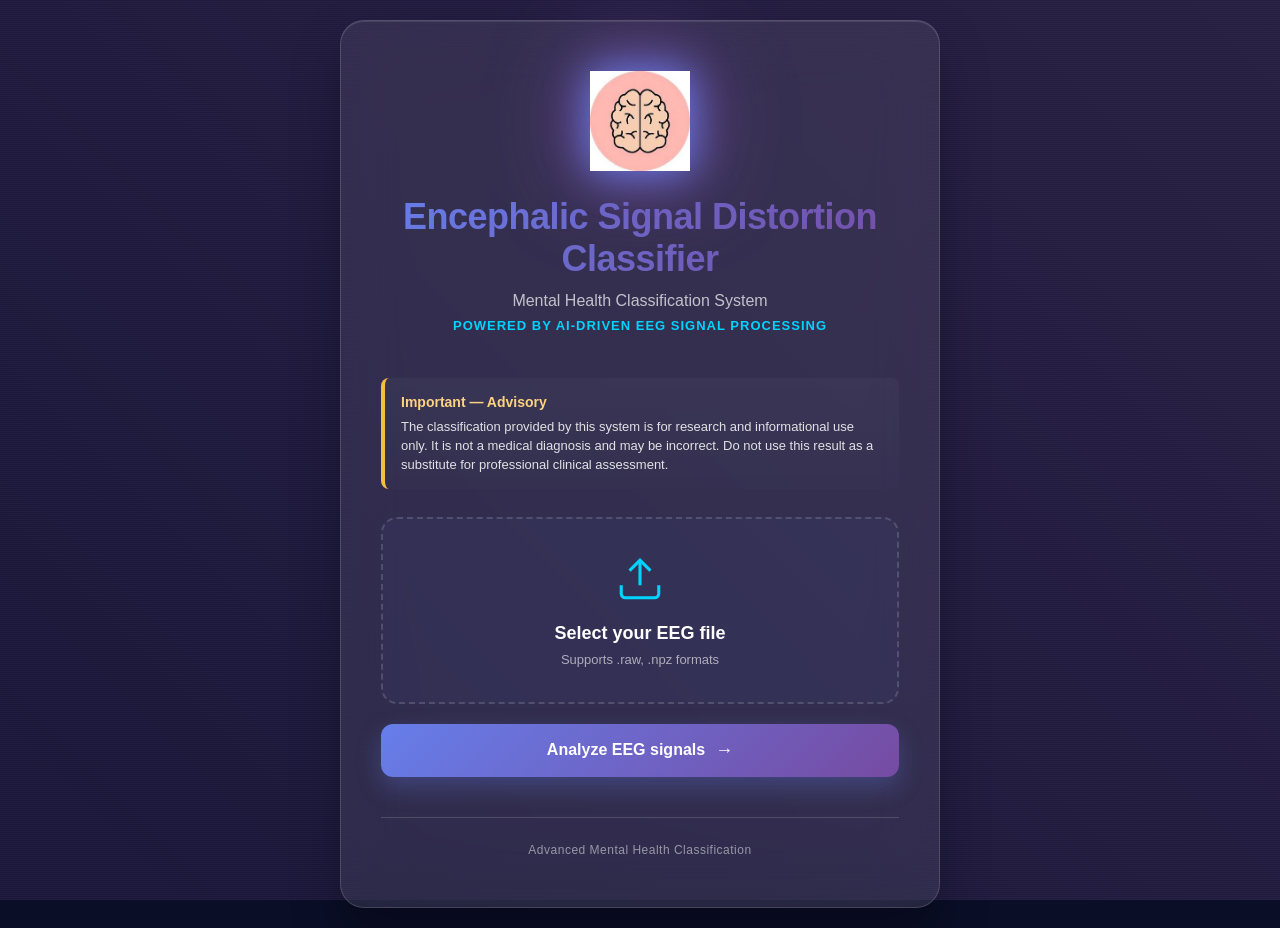
==== Frontend/index.html @ 16623fe7 "changed folder structure for HF spaces" ====
<!DOCTYPE html>
<html lang="en">
<head>
  <meta charset="UTF-8">
  <meta name="viewport" content="width=device-width, initial-scale=1.0">
  <title>MODMA EEG Analyzer - Mental Health Classification System</title>
  <!-- small brain emoji favicon as inline SVG data URL (fixed to brain emoji) -->
  <link rel="icon" href="data:image/svg+xml,%3Csvg xmlns='http://www.w3.org/2000/svg' viewBox='0 0 64 64'%3E%3Ctext y='50%25' x='50%25' dominant-baseline='middle' text-anchor='middle' font-size='69'%3E%F0%9F%A7%A0%3C/text%3E%3C/svg%3E">
  <link rel="stylesheet" href="main.css">
</head>

<body>
  <div class="background-animation"></div>
  
  <div class="container">
    <div class="header-section">
      <img src="assets/brain.png" class="logo-img" alt="Brain Icon" />
      <h1>Encephalic Signal Distortion Classifier</h1>
      <p class="subtitle">Mental Health Classification System</p>
      <p class="tagline">Powered by AI-Driven EEG Signal Processing</p>
    </div>

    <div class="disclaimer" role="note" aria-live="polite">
      <strong>Important — Advisory</strong>
      <p>The classification provided by this system is for research and informational use only. It is not a medical diagnosis and may be incorrect. Do not use this result as a substitute for professional clinical assessment.</p>
    </div>

    <div class="upload-section">
      <div class="upload-area">
        <svg class="upload-icon" viewBox="0 0 24 24" fill="none" stroke="currentColor" stroke-width="2">
          <path d="M21 15v4a2 2 0 0 1-2 2H5a2 2 0 0 1-2-2v-4"></path>
          <polyline points="17 8 12 3 7 8"></polyline>
          <line x1="12" y1="3" x2="12" y2="15"></line>
        </svg>
        <p class="upload-text">Select your EEG file</p>
        <p class="upload-hint">Supports .raw, .npz formats</p>
        <input id="fileInput" type="file" accept=".raw,.npz" class="file-input">
      </div>

      <button id="uploadBtn" class="btn-primary">
        <span class="btn-text">Analyze EEG signals</span>
        <span class="btn-icon">→</span>
      </button>
      <p id="uploadedFileName" style="margin-top:10px;font-size:0.9rem;color:#0af;opacity:0;transition:0.3s;"></p>

    </div>

    <div class="spinner hidden" id="spinner">
      <div class="spinner-ring"></div>
      <p class="loading-text">Processing EEG Signals...</p>
    </div>

    <div id="result" class="result-box hidden">
      <div class="result-header">
        <h2>Classification Result</h2>
        <span class="result-status" id="status-badge"></span>
      </div>
      
      <div class="result-main">
        <div class="prediction-card">
          <p class="label-title">Diagnosis</p>
          <div id="label" class="prediction-value"></div>
        </div>
        
        <div class="confidence-card">
          <p class="label-title">Confidence Level</p>
          <div class="confidence-bar-container">
            <div id="probFill" class="confidence-bar"></div>
          </div>
          <p class="confidence-text"><span id="probPercent">0</span>%</p>
        </div>
      </div>

      <div class="result-details">
        <h3>Analysis Details</h3>
        <pre id="jsonOut"></pre>
      </div>

      <button class="btn-secondary" onclick="resetForm()">← Analyze Another File</button>
    </div>

    <footer class="footer">
      <p>Advanced Mental Health Classification</p>
    </footer>
  </div>

  <script src="main.js"></script>
</body>
</html>
---- Frontend/main.css ----
* {
  margin: 0;
  padding: 0;
  box-sizing: border-box;
}

:root {
  --primary-gradient: linear-gradient(135deg, #667eea 0%, #764ba2 100%);
  --secondary-gradient: linear-gradient(135deg, #f093fb 0%, #f5576c 100%);
  --accent-color: #00d4ff;
  --dark-bg: #0a0e27;
  --card-bg: rgba(255, 255, 255, 0.08);
  --border-color: rgba(255, 255, 255, 0.15);
}

body {
  margin: 0;
  padding: 20px;
  font-family: 'Segoe UI', 'Inter', -apple-system, BlinkMacSystemFont, sans-serif;
  background: var(--dark-bg);
  display: flex;
  justify-content: center;
  align-items: center;
  min-height: 100vh;
  color: #fff;
  position: relative;
  overflow-x: hidden;
}

/* Animated background */
.background-animation {
  position: fixed;
  top: 0;
  left: 0;
  width: 100%;
  height: 100%;
  background: linear-gradient(45deg, #667eea, #764ba2, #f093fb, #f5576c);
  background-size: 400% 400%;
  animation: gradientShift 15s ease infinite;
  opacity: 0.15;
  z-index: -2;
  pointer-events: none;
}

@keyframes gradientShift {
  0% { background-position: 0% 50%; }
  50% { background-position: 100% 50%; }
  100% { background-position: 0% 50%; }
}

/* Add noise effect overlay */
body::before {
  content: '';
  position: fixed;
  top: 0;
  left: 0;
  width: 100%;
  height: 100%;
  background-image: 
    repeating-linear-gradient(
      0deg,
      rgba(255, 255, 255, 0.03),
      rgba(255, 255, 255, 0.03) 1px,
      transparent 1px,
      transparent 2px
    );
  z-index: -1;
  pointer-events: none;
  animation: scanlines 8s linear infinite;
}

@keyframes scanlines {
  0% { transform: translateY(0); }
  100% { transform: translateY(10px); }
}

.container {
  width: 100%;
  max-width: 600px;
  padding: 50px 40px;
  border-radius: 24px;
  backdrop-filter: blur(30px);
  background: var(--card-bg);
  border: 1px solid var(--border-color);
  box-shadow: 
    0 25px 50px rgba(0, 0, 0, 0.3),
    inset 0 1px 0 rgba(255, 255, 255, 0.1);
  animation: containerFadeIn 0.8s ease;
  z-index: 10;
  position: relative;
}

@keyframes containerFadeIn {
  from {
    opacity: 0;
    transform: translateY(30px);
  }
  to {
    opacity: 1;
    transform: translateY(0);
  }
}

/* Header Section */
.header-section {
  text-align: center;
  margin-bottom: 45px;
  animation: headerSlideIn 0.8s ease 0.1s both;
}

@keyframes headerSlideIn {
  from {
    opacity: 0;
    transform: translateY(20px);
  }
  to {
    opacity: 1;
    transform: translateY(0);
  }
}

.logo-img {
  width: 100px;
  display: block;
  margin: 0 auto 25px;
  filter: drop-shadow(0px 0px 20px #667eea) drop-shadow(0px 0px 40px #764ba2);
  animation: logoFloat 3s ease-in-out infinite;
}

@keyframes logoFloat {
  0%, 100% { transform: translateY(0px); }
  50% { transform: translateY(-15px); }
}

h1 {
  font-size: 36px;
  font-weight: 700;
  margin-bottom: 12px;
  background: var(--primary-gradient);
  -webkit-background-clip: text;
  -webkit-text-fill-color: transparent;
  background-clip: text;
  letter-spacing: -0.5px;
}

.subtitle {
  font-size: 16px;
  color: rgba(255, 255, 255, 0.7);
  margin-bottom: 8px;
  font-weight: 500;
}

.tagline {
  font-size: 13px;
  color: var(--accent-color);
  font-weight: 600;
  letter-spacing: 1px;
  text-transform: uppercase;
}

/* Upload Section */
.upload-section {
  margin-bottom: 35px;
  animation: uploadSectionFadeIn 0.8s ease 0.2s both;
}

@keyframes uploadSectionFadeIn {
  from {
    opacity: 0;
    transform: translateY(20px);
  }
  to {
    opacity: 1;
    transform: translateY(0);
  }
}

.upload-area {
  border: 2px dashed var(--border-color);
  border-radius: 16px;
  padding: 35px;
  text-align: center;
  transition: all 0.3s cubic-bezier(0.4, 0, 0.2, 1);
  position: relative;
  overflow: hidden;
  cursor: pointer;
  background: rgba(102, 126, 234, 0.05);
}

.upload-area::before {
  content: '';
  position: absolute;
  top: 0;
  left: -100%;
  width: 100%;
  height: 100%;
  background: linear-gradient(90deg, transparent, rgba(255, 255, 255, 0.1), transparent);
  transition: left 0.5s ease;
}

.upload-area:hover::before {
  left: 100%;
}

.upload-area:hover {
  border-color: var(--accent-color);
  background: rgba(102, 126, 234, 0.1);
  transform: translateY(-5px);
  box-shadow: 0 15px 40px rgba(102, 126, 234, 0.2);
}

.upload-icon {
  width: 50px;
  height: 50px;
  margin: 0 auto 15px;
  color: var(--accent-color);
  stroke-width: 1.5;
  animation: iconBounce 2s ease-in-out infinite;
}

@keyframes iconBounce {
  0%, 100% { transform: translateY(0); }
  50% { transform: translateY(-10px); }
}

.upload-text {
  font-size: 18px;
  font-weight: 600;
  margin-bottom: 8px;
  color: #fff;
}

.upload-hint {
  font-size: 13px;
  color: rgba(255, 255, 255, 0.6);
}

.file-input {
  opacity: 0;
  position: absolute;
  width: 0;
  height: 0;
}

/* Buttons */
.btn-primary,
.btn-secondary {
  width: 100%;
  padding: 16px;
  margin-top: 20px;
  font-size: 16px;
  font-weight: 600;
  border: none;
  border-radius: 12px;
  cursor: pointer;
  transition: all 0.3s cubic-bezier(0.4, 0, 0.2, 1);
  display: flex;
  align-items: center;
  justify-content: center;
  gap: 10px;
  position: relative;
  overflow: hidden;
}

.btn-primary {
  background: var(--primary-gradient);
  color: white;
  box-shadow: 0 10px 25px rgba(102, 126, 234, 0.3);
}

.btn-primary::before {
  content: '';
  position: absolute;
  top: 0;
  left: -100%;
  width: 100%;
  height: 100%;
  background: linear-gradient(90deg, transparent, rgba(255, 255, 255, 0.2), transparent);
  transition: left 0.6s ease;
}

.btn-primary:hover {
  transform: translateY(-3px);
  box-shadow: 0 15px 40px rgba(102, 126, 234, 0.4);
}

.btn-primary:hover::before {
  left: 100%;
}

.btn-primary:active {
  transform: translateY(-1px);
}

.btn-icon {
  font-size: 18px;
  transition: transform 0.3s ease;
}

.btn-primary:hover .btn-icon {
  transform: translateX(5px);
}

.btn-secondary {
  background: rgba(102, 126, 234, 0.2);
  color: var(--accent-color);
  border: 1px solid var(--accent-color);
  margin-top: 15px;
}

.btn-secondary:hover {
  background: rgba(102, 126, 234, 0.3);
  box-shadow: 0 10px 30px rgba(102, 126, 234, 0.2);
  transform: translateY(-2px);
}

/* Spinner */
.spinner {
  display: flex;
  flex-direction: column;
  align-items: center;
  justify-content: center;
  gap: 20px;
  margin: 40px 0;
}

.spinner-ring {
  width: 50px;
  height: 50px;
  border: 3px solid rgba(255, 255, 255, 0.1);
  border-top: 3px solid var(--accent-color);
  border-right: 3px solid var(--primary-gradient);
  border-radius: 50%;
  animation: spin 1s linear infinite;
  position: relative;
}

.spinner-ring::before {
  content: '';
  position: absolute;
  top: 50%;
  left: 50%;
  transform: translate(-50%, -50%);
  width: 30px;
  height: 30px;
  border: 2px solid rgba(255, 255, 255, 0.05);
  border-top: 2px solid var(--accent-color);
  border-radius: 50%;
  animation: spin 2s linear reverse infinite;
}

@keyframes spin {
  100% { transform: rotate(360deg); }
}

.loading-text {
  font-size: 14px;
  color: rgba(255, 255, 255, 0.8);
  font-weight: 500;
  letter-spacing: 0.5px;
  animation: pulse 2s ease-in-out infinite;
}

@keyframes pulse {
  0%, 100% { opacity: 0.7; }
  50% { opacity: 1; }
}

.hidden {
  display: none !important;
}

/* Result Box */
.result-box {
  margin-top: 30px;
  padding: 0;
  animation: resultFadeIn 0.6s ease;
}

@keyframes resultFadeIn {
  from {
    opacity: 0;
    transform: scale(0.95);
  }
  to {
    opacity: 1;
    transform: scale(1);
  }
}

.result-header {
  display: flex;
  justify-content: space-between;
  align-items: center;
  margin-bottom: 30px;
  padding-bottom: 20px;
  border-bottom: 1px solid var(--border-color);
}

.result-header h2 {
  font-size: 24px;
  font-weight: 700;
  margin: 0;
}

.result-status {
  padding: 8px 16px;
  border-radius: 20px;
  font-size: 12px;
  font-weight: 600;
  text-transform: uppercase;
  letter-spacing: 1px;
}

.result-status.mdd {
  background: rgba(245, 87, 108, 0.2);
  color: #ff7f8f;
}

.result-status.hc {
  background: rgba(80, 200, 120, 0.2);
  color: #90ee90;
}

.result-main {
  display: grid;
  grid-template-columns: 1fr 1fr;
  gap: 20px;
  margin-bottom: 30px;
}

.prediction-card,
.confidence-card {
  background: var(--card-bg);
  border: 1px solid var(--border-color);
  border-radius: 16px;
  padding: 25px;
  backdrop-filter: blur(10px);
  transition: all 0.3s ease;
}

.prediction-card:hover,
.confidence-card:hover {
  border-color: var(--accent-color);
  transform: translateY(-5px);
  box-shadow: 0 10px 30px rgba(0, 212, 255, 0.1);
}

.label-title {
  font-size: 12px;
  font-weight: 600;
  color: rgba(255, 255, 255, 0.6);
  text-transform: uppercase;
  letter-spacing: 1px;
  margin-bottom: 15px;
}

.prediction-value {
  font-size: 28px;
  font-weight: 700;
  background: var(--primary-gradient);
  -webkit-background-clip: text;
  -webkit-text-fill-color: transparent;
  background-clip: text;
}

.confidence-bar-container {
  width: 100%;
  height: 8px;
  background: rgba(0, 212, 255, 0.1);
  border-radius: 10px;
  overflow: hidden;
  margin-bottom: 15px;
  border: 1px solid var(--border-color);
}

.confidence-bar {
  height: 100%;
  width: 0%;
  background: var(--primary-gradient);
  border-radius: 10px;
  transition: width 0.8s cubic-bezier(0.4, 0, 0.2, 1);
  box-shadow: 0 0 20px rgba(102, 126, 234, 0.5);
}

.confidence-text {
  font-size: 16px;
  font-weight: 700;
  color: var(--accent-color);
  margin: 0;
}

.result-details {
  background: var(--card-bg);
  border: 1px solid var(--border-color);
  border-radius: 16px;
  padding: 25px;
  margin-bottom: 25px;
  backdrop-filter: blur(10px);
}

.result-details h3 {
  font-size: 16px;
  font-weight: 700;
  margin-bottom: 15px;
  margin-top: 0;
  color: var(--accent-color);
}

#jsonOut {
  font-size: 12px;
  background: rgba(0, 0, 0, 0.4);
  padding: 15px;
  border-radius: 10px;
  overflow-x: auto;
  color: #90ee90;
  border: 1px solid var(--border-color);
  line-height: 1.5;
  max-height: 300px;
  overflow-y: auto;
  margin: 0;
}

#jsonOut::-webkit-scrollbar {
  width: 6px;
}

#jsonOut::-webkit-scrollbar-track {
  background: rgba(0, 212, 255, 0.05);
  border-radius: 10px;
}

#jsonOut::-webkit-scrollbar-thumb {
  background: var(--accent-color);
  border-radius: 10px;
}

/* Disclaimer */
.disclaimer {
  background: linear-gradient(180deg, rgba(255,255,255,0.03), rgba(255,255,255,0.01));
  border-left: 4px solid rgba(255, 200, 60, 0.95);
  padding: 14px 16px;
  margin: 16px 0 28px;
  border-radius: 8px;
  color: rgba(255,255,255,0.95);
  font-size: 13px;
  line-height: 1.45;
}
.disclaimer strong {
  display: block;
  margin-bottom: 6px;
  color: #ffd280;
  font-size: 14px;
}
.disclaimer p {
  margin: 0;
  color: rgba(255,255,255,0.85);
}

/* Footer */
.footer {
  text-align: center;
  margin-top: 40px;
  padding-top: 25px;
  border-top: 1px solid var(--border-color);
  font-size: 12px;
  color: rgba(255, 255, 255, 0.5);
}

.footer p {
  margin: 0;
  letter-spacing: 0.5px;
}

/* Responsive */
@media (max-width: 600px) {
  .container {
    padding: 30px 20px;
  }

  h1 {
    font-size: 28px;
  }

  .result-main {
    grid-template-columns: 1fr;
  }

  .logo-img {
    width: 80px;
  }
}
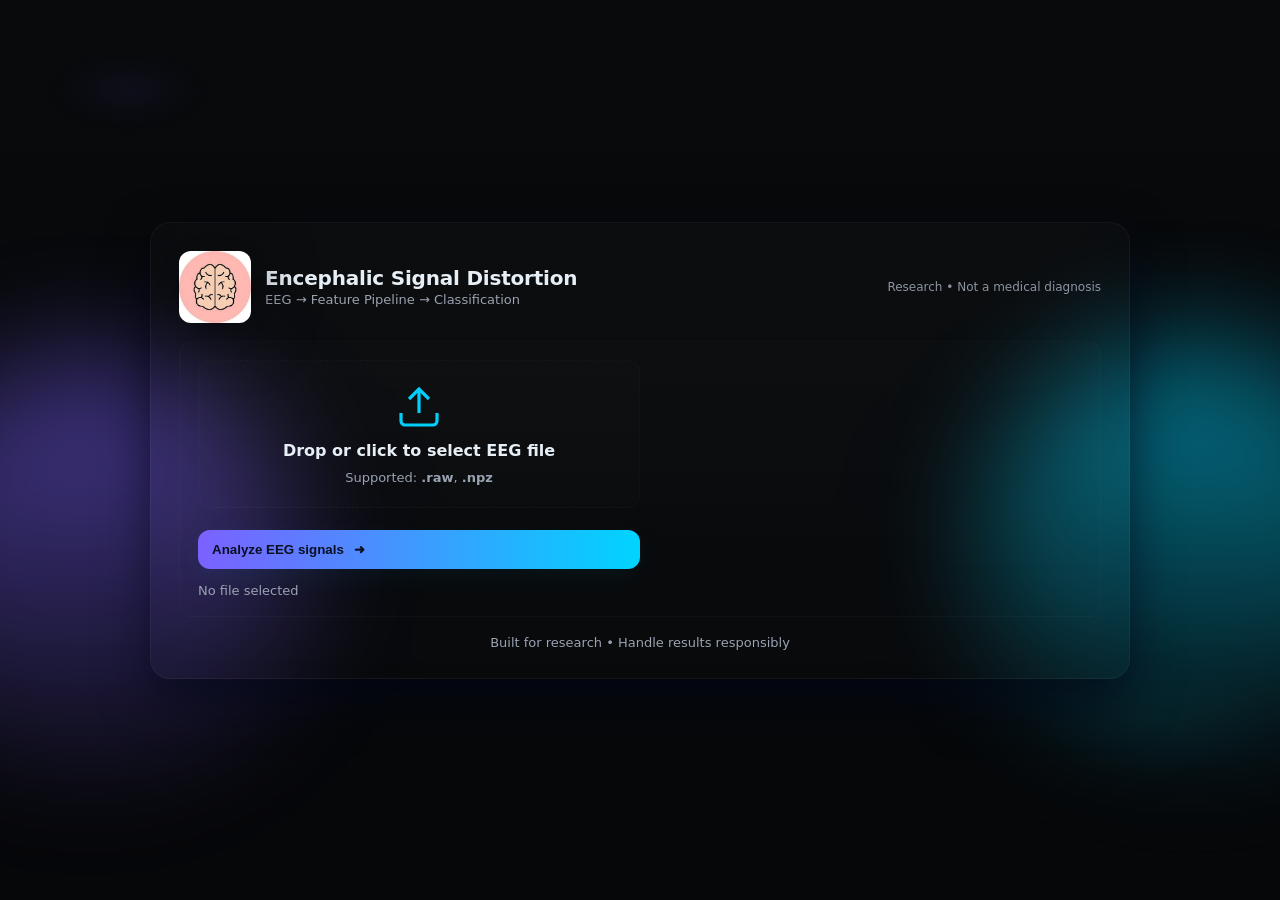
==== commit ec529e15: "final commits for fronted" ====
--- a/Frontend/index.html
+++ b/Frontend/index.html
@@ -1,88 +1,88 @@
-<!DOCTYPE html>
+<!doctype html>
 <html lang="en">
 <head>
-  <meta charset="UTF-8">
-  <meta name="viewport" content="width=device-width, initial-scale=1.0">
-  <title>MODMA EEG Analyzer - Mental Health Classification System</title>
-  <!-- small brain emoji favicon as inline SVG data URL (fixed to brain emoji) -->
+  <meta charset="utf-8" />
+  <meta name="viewport" content="width=device-width,initial-scale=1" />
+  <title>Encephalic Signal Distortion Classifier</title>
   <link rel="icon" href="data:image/svg+xml,%3Csvg xmlns='http://www.w3.org/2000/svg' viewBox='0 0 64 64'%3E%3Ctext y='50%25' x='50%25' dominant-baseline='middle' text-anchor='middle' font-size='69'%3E%F0%9F%A7%A0%3C/text%3E%3C/svg%3E">
-  <link rel="stylesheet" href="main.css">
+  <link rel="stylesheet" href="main.css" />
 </head>
+<body>
+  <div class="bg-overlay"></div>
+  <div class="glow-spot spot-left"></div>
+  <div class="glow-spot spot-right"></div>
 
-<body>
-  <div class="background-animation"></div>
-  
-  <div class="container">
-    <div class="header-section">
-      <img src="assets/brain.png" class="logo-img" alt="Brain Icon" />
-      <h1>Encephalic Signal Distortion Classifier</h1>
-      <p class="subtitle">Mental Health Classification System</p>
-      <p class="tagline">Powered by AI-Driven EEG Signal Processing</p>
-    </div>
+  <main class="frame">
+    <header class="top">
+      <div class="brand">
+        <img src="assets/brain.png" alt="brain" class="logo" />
+        <div class="brand-texts">
+          <h1>Encephalic Signal Distortion</h1>
+          <p class="muted">EEG → Feature Pipeline → Classification</p>
+        </div>
+      </div>
+      <p class="tag">Research • Not a medical diagnosis</p>
+    </header>
 
-    <div class="disclaimer" role="note" aria-live="polite">
-      <strong>Important — Advisory</strong>
-      <p>The classification provided by this system is for research and informational use only. It is not a medical diagnosis and may be incorrect. Do not use this result as a substitute for professional clinical assessment.</p>
-    </div>
+    <section class="panel upload-panel">
+      <div class="upload-left">
+        <div class="upload-area" title="Click to select a file">
+          <svg class="upl-svg" viewBox="0 0 24 24" fill="none" stroke="currentColor" stroke-width="1.6"><path d="M21 15v4a2 2 0 0 1-2 2H5a2 2 0 0 1-2-2v-4" /><polyline points="17 8 12 3 7 8" /><line x1="12" y1="3" x2="12" y2="15" /></svg>
+          <div class="upload-text">Drop or click to select EEG file</div>
+          <div class="upload-hint">Supported: <strong>.raw</strong>, <strong>.npz</strong></div>
+          <input id="fileInput" type="file" accept=".raw,.npz" class="file-input" />
+        </div>
 
-    <div class="upload-section">
-      <div class="upload-area">
-        <svg class="upload-icon" viewBox="0 0 24 24" fill="none" stroke="currentColor" stroke-width="2">
-          <path d="M21 15v4a2 2 0 0 1-2 2H5a2 2 0 0 1-2-2v-4"></path>
-          <polyline points="17 8 12 3 7 8"></polyline>
-          <line x1="12" y1="3" x2="12" y2="15"></line>
-        </svg>
-        <p class="upload-text">Select your EEG file</p>
-        <p class="upload-hint">Supports .raw, .npz formats</p>
-        <input id="fileInput" type="file" accept=".raw,.npz" class="file-input">
-      </div>
-
-      <button id="uploadBtn" class="btn-primary">
-        <span class="btn-text">Analyze EEG signals</span>
-        <span class="btn-icon">→</span>
-      </button>
-      <p id="uploadedFileName" style="margin-top:10px;font-size:0.9rem;color:#0af;opacity:0;transition:0.3s;"></p>
-
-    </div>
-
-    <div class="spinner hidden" id="spinner">
-      <div class="spinner-ring"></div>
-      <p class="loading-text">Processing EEG Signals...</p>
-    </div>
-
-    <div id="result" class="result-box hidden">
-      <div class="result-header">
-        <h2>Classification Result</h2>
-        <span class="result-status" id="status-badge"></span>
-      </div>
-      
-      <div class="result-main">
-        <div class="prediction-card">
-          <p class="label-title">Diagnosis</p>
-          <div id="label" class="prediction-value"></div>
-        </div>
-        
-        <div class="confidence-card">
-          <p class="label-title">Confidence Level</p>
-          <div class="confidence-bar-container">
-            <div id="probFill" class="confidence-bar"></div>
-          </div>
-          <p class="confidence-text"><span id="probPercent">0</span>%</p>
+        <div class="controls">
+          <button id="uploadBtn" class="btn primary">
+            <span>Analyze EEG signals</span>
+            <span class="arrow">➜</span>
+          </button>
+          <div id="uploadedFileName" class="file-name">No file selected</div>
         </div>
       </div>
 
-      <div class="result-details">
-        <h3>Analysis Details</h3>
-        <pre id="jsonOut"></pre>
+      <div class="upload-right">
+        <div id="spinner" class="spinner hidden">
+          <div class="spinner-ring"></div>
+          <div class="loading">Processing EEG — this may take a minute</div>
+        </div>
+
+        <div id="result" class="result hidden">
+          <div class="result-head">
+            <h2>Classification</h2>
+            <div id="status-badge" class="status"></div>
+          </div>
+
+          <div class="result-grid">
+            <div class="card pred">
+              <div class="small">Diagnosis</div>
+              <div id="label" class="big">—</div>
+            </div>
+
+            <div class="card conf">
+              <div class="small">Confidence</div>
+              <div class="bar-wrap">
+                <div class="bar-bg"><div id="probFill" class="bar-fill"></div></div>
+                <div class="pct"><span id="probPercent">0</span>%</div>
+              </div>
+            </div>
+          </div>
+
+          <div class="details">
+            <h3>Analysis JSON</h3>
+            <pre id="jsonOut" class="json"></pre>
+          </div>
+
+          <button class="btn ghost" onclick="resetForm()">← Analyze another</button>
+        </div>
       </div>
+    </section>
 
-      <button class="btn-secondary" onclick="resetForm()">← Analyze Another File</button>
-    </div>
-
-    <footer class="footer">
-      <p>Advanced Mental Health Classification</p>
+    <footer class="foot muted">
+      Built for research • Handle results responsibly
     </footer>
-  </div>
+  </main>
 
   <script src="main.js"></script>
 </body>
--- a/Frontend/main.css
+++ b/Frontend/main.css
@@ -1,592 +1,143 @@
-* {
-  margin: 0;
-  padding: 0;
-  box-sizing: border-box;
+/* matte + soft glow hybrid theme (Railway × neon) */
+
+/* reset */
+*{box-sizing:border-box;margin:0;padding:0}
+:root{
+  --bg:#07080b;
+  --panel:#0f1216;
+  --muted:#9aa3b2;
+  --glass: rgba(255,255,255,0.03);
+  --accent:#00d4ff;
+  --accent-2:#7b61ff;
+  --glass-border: rgba(255,255,255,0.04);
+  --card:#0c0f13;
+  --radius:14px;
+  --maxw:980px;
+  --mono: ui-monospace, SFMono-Regular, Menlo, Monaco, "Roboto Mono", monospace;
+  font-family: Inter, ui-sans-serif, system-ui, -apple-system, "Segoe UI", Roboto, "Helvetica Neue", Arial;
 }
 
-:root {
-  --primary-gradient: linear-gradient(135deg, #667eea 0%, #764ba2 100%);
-  --secondary-gradient: linear-gradient(135deg, #f093fb 0%, #f5576c 100%);
-  --accent-color: #00d4ff;
-  --dark-bg: #0a0e27;
-  --card-bg: rgba(255, 255, 255, 0.08);
-  --border-color: rgba(255, 255, 255, 0.15);
+/* base */
+html,body{height:100%}
+body{
+  background: linear-gradient(180deg, rgba(8,10,12,1) 0%, rgba(6,7,9,1) 100%);
+  color:#e6eef6;
+  min-height:100vh;
+  display:flex;
+  align-items:center;
+  justify-content:center;
+  padding:28px;
+  -webkit-font-smoothing:antialiased;
+  -moz-osx-font-smoothing:grayscale;
 }
 
-body {
-  margin: 0;
-  padding: 20px;
-  font-family: 'Segoe UI', 'Inter', -apple-system, BlinkMacSystemFont, sans-serif;
-  background: var(--dark-bg);
-  display: flex;
-  justify-content: center;
-  align-items: center;
-  min-height: 100vh;
-  color: #fff;
-  position: relative;
-  overflow-x: hidden;
+/* subtle noise overlay */
+.bg-overlay{
+  position:fixed;inset:0;background:
+  radial-gradient(800px 400px at 10% 10%, rgba(123,97,255,0.06), transparent 10%),
+  radial-gradient(800px 400px at 90% 80%, rgba(0,212,255,0.04), transparent 15%);
+  z-index:0;pointer-events:none;
 }
 
-/* Animated background */
-.background-animation {
-  position: fixed;
-  top: 0;
-  left: 0;
-  width: 100%;
-  height: 100%;
-  background: linear-gradient(45deg, #667eea, #764ba2, #f093fb, #f5576c);
-  background-size: 400% 400%;
-  animation: gradientShift 15s ease infinite;
-  opacity: 0.15;
-  z-index: -2;
-  pointer-events: none;
+/* soft glow spots */
+.glow-spot{position:fixed;width:420px;height:420px;border-radius:50%;filter:blur(60px);opacity:0.55;pointer-events:none;z-index:0}
+.spot-left{left:-120px;top:40%;background:linear-gradient(180deg,var(--accent-2), rgba(123,97,255,0.12))}
+.spot-right{right:-120px;bottom:15%;background:linear-gradient(180deg,var(--accent), rgba(0,212,255,0.08))}
+
+/* frame */
+.frame{
+  width:100%;max-width:var(--maxw);z-index:5;position:relative;
+  padding:28px;border-radius:20px;background:linear-gradient(180deg, rgba(255,255,255,0.02), rgba(255,255,255,0.01));
+  border:1px solid var(--glass-border);backdrop-filter: blur(10px);
+  box-shadow: 0 20px 50px rgba(2,6,23,0.65);
 }
 
-@keyframes gradientShift {
-  0% { background-position: 0% 50%; }
-  50% { background-position: 100% 50%; }
-  100% { background-position: 0% 50%; }
+/* top */
+.top{display:flex;justify-content:space-between;align-items:center;margin-bottom:18px;gap:12px}
+.brand{display:flex;align-items:center;gap:14px}
+.logo{width:72px;height:72px;border-radius:12px;object-fit:cover;filter:drop-shadow(0 6px 30px rgba(0,0,0,0.6))}
+.brand-texts h1{font-size:20px;letter-spacing:-0.2px;margin-bottom:2px}
+.muted{color:var(--muted);font-size:13px}
+.tag{font-size:12px;color:var(--muted);opacity:0.9}
+
+/* panel layout */
+.upload-panel{display:flex;gap:22px;padding:18px;background:linear-gradient(180deg, rgba(255,255,255,0.01), transparent);border-radius:12px;border:1px solid rgba(255,255,255,0.02)}
+.upload-left{flex:1;display:flex;flex-direction:column;gap:16px;min-width:280px}
+.upload-right{width:420px;display:flex;flex-direction:column;gap:12px;align-items:stretch}
+
+/* upload area */
+.upload-area{
+  border-radius:12px;padding:22px;border:1px dashed rgba(255,255,255,0.03);background:linear-gradient(180deg, rgba(255,255,255,0.012), rgba(255,255,255,0.006));
+  display:flex;flex-direction:column;align-items:center;gap:10px;cursor:pointer;transition:all .22s;
+}
+.upload-area:hover{transform:translateY(-6px);box-shadow:0 12px 30px rgba(3,8,22,0.6)}
+.upl-svg{width:48px;height:48px;color:var(--accent);opacity:0.98}
+.upload-text{font-size:16px;font-weight:600}
+.upload-hint{font-size:13px;color:var(--muted)}
+.file-input{position:absolute;left:0;top:0;bottom:0;right:0;opacity:0;width:100%;height:100%;cursor:pointer}
+
+/* controls */
+.controls{display:flex;flex-direction:column;gap:8px;margin-top:6px}
+.btn{border-radius:12px;padding:12px 14px;font-weight:700;border:none;cursor:pointer;display:inline-flex;align-items:center;gap:10px}
+.btn.primary{background:linear-gradient(90deg,var(--accent-2),var(--accent));color:#081022;box-shadow:0 8px 28px rgba(0,212,255,0.06)}
+.btn.ghost{background:transparent;border:1px solid rgba(255,255,255,0.04);color:var(--accent);padding:10px 12px}
+.file-name{font-size:13px;color:var(--muted);margin-top:6px;word-break:break-word;max-width:260px}
+
+/* spinner */
+.spinner{display:flex;flex-direction:column;align-items:center;gap:10px;padding:18px;border-radius:12px;background:linear-gradient(180deg, rgba(255,255,255,0.01), rgba(255,255,255,0.005));border:1px solid rgba(255,255,255,0.02)}
+.spinner-ring{width:48px;height:48px;border-radius:50%;border:3px solid rgba(255,255,255,0.04);border-top-color:var(--accent);animation:spin 1s linear infinite}
+@keyframes spin{to{transform:rotate(360deg)}}
+.loading{font-size:13px;color:var(--muted)}
+
+/* result styles */
+.result{padding:12px}
+.result-head{display:flex;align-items:center;justify-content:space-between;gap:8px;margin-bottom:12px}
+.result-head h2{font-size:16px}
+.status{padding:6px 12px;border-radius:999px;font-weight:700;font-size:12px}
+.status.mdd{background:rgba(245,87,108,0.12);color:#ff8aa0}
+.status.hc{background:rgba(80,200,120,0.08);color:#9ef4b1}
+
+/* grid */
+.result-grid{display:grid;grid-template-columns:1fr 1fr;gap:12px;margin-bottom:12px}
+.card{background:linear-gradient(180deg, rgba(255,255,255,0.01), rgba(255,255,255,0.006));padding:14px;border-radius:10px;border:1px solid rgba(255,255,255,0.02)}
+.small{font-size:12px;color:var(--muted);margin-bottom:8px}
+.big{font-size:26px;font-weight:800;background:linear-gradient(90deg,var(--accent-2),var(--accent));background-clip:text;-webkit-background-clip:text;color:transparent}
+
+/* confidence bar */
+.bar-wrap{display:flex;align-items:center;gap:10px}
+.bar-bg{flex:1;height:10px;background:rgba(255,255,255,0.02);border-radius:999px;overflow:hidden;border:1px solid rgba(255,255,255,0.02)}
+.bar-fill{height:100%;width:0%;background:linear-gradient(90deg,var(--accent-2),var(--accent));box-shadow:0 6px 30px rgba(0,212,255,0.08);transition:width .9s cubic-bezier(.2,.9,.2,1)}
+.pct{width:48px;text-align:right;font-weight:800;color:var(--accent);font-size:15px}
+
+/* details JSON */
+.json{background:rgba(0,0,0,0.4);padding:12px;border-radius:8px;border:1px solid rgba(255,255,255,0.02);color:#a9f0e6;font-size:12px;max-height:240px;overflow:auto}
+
+/* footer */
+.foot{margin-top:18px;text-align:center;color:var(--muted);font-size:13px}
+
+/* utility */
+.hidden{display:none!important}
+@media (max-width:880px){
+  .upload-panel{flex-direction:column}
+  .upload-right{width:100%}
+  .result-grid{grid-template-columns:1fr}
+  .frame{padding:18px}
 }
 
-/* Add noise effect overlay */
-body::before {
-  content: '';
-  position: fixed;
-  top: 0;
-  left: 0;
-  width: 100%;
-  height: 100%;
-  background-image: 
-    repeating-linear-gradient(
-      0deg,
-      rgba(255, 255, 255, 0.03),
-      rgba(255, 255, 255, 0.03) 1px,
-      transparent 1px,
-      transparent 2px
-    );
-  z-index: -1;
-  pointer-events: none;
-  animation: scanlines 8s linear infinite;
+/* --- Cross-browser rendering quality & smoothing --- */
+html, body {
+  -webkit-font-smoothing: antialiased;
+  -moz-osx-font-smoothing: grayscale;
+  text-rendering: optimizeLegibility;
+
+  /* prevents weird font jumps on some browsers */
+  font-feature-settings: "liga" 1, "kern" 1;
+
+  /* stable scrolling / animation */
+  -webkit-overflow-scrolling: touch;
+  scroll-behavior: smooth;
+
+  /* fixes GPU flickering on heavy backgrounds */
+  backface-visibility: hidden;
+  transform: translateZ(0);
 }
-
-@keyframes scanlines {
-  0% { transform: translateY(0); }
-  100% { transform: translateY(10px); }
-}
-
-.container {
-  width: 100%;
-  max-width: 600px;
-  padding: 50px 40px;
-  border-radius: 24px;
-  backdrop-filter: blur(30px);
-  background: var(--card-bg);
-  border: 1px solid var(--border-color);
-  box-shadow: 
-    0 25px 50px rgba(0, 0, 0, 0.3),
-    inset 0 1px 0 rgba(255, 255, 255, 0.1);
-  animation: containerFadeIn 0.8s ease;
-  z-index: 10;
-  position: relative;
-}
-
-@keyframes containerFadeIn {
-  from {
-    opacity: 0;
-    transform: translateY(30px);
-  }
-  to {
-    opacity: 1;
-    transform: translateY(0);
-  }
-}
-
-/* Header Section */
-.header-section {
-  text-align: center;
-  margin-bottom: 45px;
-  animation: headerSlideIn 0.8s ease 0.1s both;
-}
-
-@keyframes headerSlideIn {
-  from {
-    opacity: 0;
-    transform: translateY(20px);
-  }
-  to {
-    opacity: 1;
-    transform: translateY(0);
-  }
-}
-
-.logo-img {
-  width: 100px;
-  display: block;
-  margin: 0 auto 25px;
-  filter: drop-shadow(0px 0px 20px #667eea) drop-shadow(0px 0px 40px #764ba2);
-  animation: logoFloat 3s ease-in-out infinite;
-}
-
-@keyframes logoFloat {
-  0%, 100% { transform: translateY(0px); }
-  50% { transform: translateY(-15px); }
-}
-
-h1 {
-  font-size: 36px;
-  font-weight: 700;
-  margin-bottom: 12px;
-  background: var(--primary-gradient);
-  -webkit-background-clip: text;
-  -webkit-text-fill-color: transparent;
-  background-clip: text;
-  letter-spacing: -0.5px;
-}
-
-.subtitle {
-  font-size: 16px;
-  color: rgba(255, 255, 255, 0.7);
-  margin-bottom: 8px;
-  font-weight: 500;
-}
-
-.tagline {
-  font-size: 13px;
-  color: var(--accent-color);
-  font-weight: 600;
-  letter-spacing: 1px;
-  text-transform: uppercase;
-}
-
-/* Upload Section */
-.upload-section {
-  margin-bottom: 35px;
-  animation: uploadSectionFadeIn 0.8s ease 0.2s both;
-}
-
-@keyframes uploadSectionFadeIn {
-  from {
-    opacity: 0;
-    transform: translateY(20px);
-  }
-  to {
-    opacity: 1;
-    transform: translateY(0);
-  }
-}
-
-.upload-area {
-  border: 2px dashed var(--border-color);
-  border-radius: 16px;
-  padding: 35px;
-  text-align: center;
-  transition: all 0.3s cubic-bezier(0.4, 0, 0.2, 1);
-  position: relative;
-  overflow: hidden;
-  cursor: pointer;
-  background: rgba(102, 126, 234, 0.05);
-}
-
-.upload-area::before {
-  content: '';
-  position: absolute;
-  top: 0;
-  left: -100%;
-  width: 100%;
-  height: 100%;
-  background: linear-gradient(90deg, transparent, rgba(255, 255, 255, 0.1), transparent);
-  transition: left 0.5s ease;
-}
-
-.upload-area:hover::before {
-  left: 100%;
-}
-
-.upload-area:hover {
-  border-color: var(--accent-color);
-  background: rgba(102, 126, 234, 0.1);
-  transform: translateY(-5px);
-  box-shadow: 0 15px 40px rgba(102, 126, 234, 0.2);
-}
-
-.upload-icon {
-  width: 50px;
-  height: 50px;
-  margin: 0 auto 15px;
-  color: var(--accent-color);
-  stroke-width: 1.5;
-  animation: iconBounce 2s ease-in-out infinite;
-}
-
-@keyframes iconBounce {
-  0%, 100% { transform: translateY(0); }
-  50% { transform: translateY(-10px); }
-}
-
-.upload-text {
-  font-size: 18px;
-  font-weight: 600;
-  margin-bottom: 8px;
-  color: #fff;
-}
-
-.upload-hint {
-  font-size: 13px;
-  color: rgba(255, 255, 255, 0.6);
-}
-
-.file-input {
-  opacity: 0;
-  position: absolute;
-  width: 0;
-  height: 0;
-}
-
-/* Buttons */
-.btn-primary,
-.btn-secondary {
-  width: 100%;
-  padding: 16px;
-  margin-top: 20px;
-  font-size: 16px;
-  font-weight: 600;
-  border: none;
-  border-radius: 12px;
-  cursor: pointer;
-  transition: all 0.3s cubic-bezier(0.4, 0, 0.2, 1);
-  display: flex;
-  align-items: center;
-  justify-content: center;
-  gap: 10px;
-  position: relative;
-  overflow: hidden;
-}
-
-.btn-primary {
-  background: var(--primary-gradient);
-  color: white;
-  box-shadow: 0 10px 25px rgba(102, 126, 234, 0.3);
-}
-
-.btn-primary::before {
-  content: '';
-  position: absolute;
-  top: 0;
-  left: -100%;
-  width: 100%;
-  height: 100%;
-  background: linear-gradient(90deg, transparent, rgba(255, 255, 255, 0.2), transparent);
-  transition: left 0.6s ease;
-}
-
-.btn-primary:hover {
-  transform: translateY(-3px);
-  box-shadow: 0 15px 40px rgba(102, 126, 234, 0.4);
-}
-
-.btn-primary:hover::before {
-  left: 100%;
-}
-
-.btn-primary:active {
-  transform: translateY(-1px);
-}
-
-.btn-icon {
-  font-size: 18px;
-  transition: transform 0.3s ease;
-}
-
-.btn-primary:hover .btn-icon {
-  transform: translateX(5px);
-}
-
-.btn-secondary {
-  background: rgba(102, 126, 234, 0.2);
-  color: var(--accent-color);
-  border: 1px solid var(--accent-color);
-  margin-top: 15px;
-}
-
-.btn-secondary:hover {
-  background: rgba(102, 126, 234, 0.3);
-  box-shadow: 0 10px 30px rgba(102, 126, 234, 0.2);
-  transform: translateY(-2px);
-}
-
-/* Spinner */
-.spinner {
-  display: flex;
-  flex-direction: column;
-  align-items: center;
-  justify-content: center;
-  gap: 20px;
-  margin: 40px 0;
-}
-
-.spinner-ring {
-  width: 50px;
-  height: 50px;
-  border: 3px solid rgba(255, 255, 255, 0.1);
-  border-top: 3px solid var(--accent-color);
-  border-right: 3px solid var(--primary-gradient);
-  border-radius: 50%;
-  animation: spin 1s linear infinite;
-  position: relative;
-}
-
-.spinner-ring::before {
-  content: '';
-  position: absolute;
-  top: 50%;
-  left: 50%;
-  transform: translate(-50%, -50%);
-  width: 30px;
-  height: 30px;
-  border: 2px solid rgba(255, 255, 255, 0.05);
-  border-top: 2px solid var(--accent-color);
-  border-radius: 50%;
-  animation: spin 2s linear reverse infinite;
-}
-
-@keyframes spin {
-  100% { transform: rotate(360deg); }
-}
-
-.loading-text {
-  font-size: 14px;
-  color: rgba(255, 255, 255, 0.8);
-  font-weight: 500;
-  letter-spacing: 0.5px;
-  animation: pulse 2s ease-in-out infinite;
-}
-
-@keyframes pulse {
-  0%, 100% { opacity: 0.7; }
-  50% { opacity: 1; }
-}
-
-.hidden {
-  display: none !important;
-}
-
-/* Result Box */
-.result-box {
-  margin-top: 30px;
-  padding: 0;
-  animation: resultFadeIn 0.6s ease;
-}
-
-@keyframes resultFadeIn {
-  from {
-    opacity: 0;
-    transform: scale(0.95);
-  }
-  to {
-    opacity: 1;
-    transform: scale(1);
-  }
-}
-
-.result-header {
-  display: flex;
-  justify-content: space-between;
-  align-items: center;
-  margin-bottom: 30px;
-  padding-bottom: 20px;
-  border-bottom: 1px solid var(--border-color);
-}
-
-.result-header h2 {
-  font-size: 24px;
-  font-weight: 700;
-  margin: 0;
-}
-
-.result-status {
-  padding: 8px 16px;
-  border-radius: 20px;
-  font-size: 12px;
-  font-weight: 600;
-  text-transform: uppercase;
-  letter-spacing: 1px;
-}
-
-.result-status.mdd {
-  background: rgba(245, 87, 108, 0.2);
-  color: #ff7f8f;
-}
-
-.result-status.hc {
-  background: rgba(80, 200, 120, 0.2);
-  color: #90ee90;
-}
-
-.result-main {
-  display: grid;
-  grid-template-columns: 1fr 1fr;
-  gap: 20px;
-  margin-bottom: 30px;
-}
-
-.prediction-card,
-.confidence-card {
-  background: var(--card-bg);
-  border: 1px solid var(--border-color);
-  border-radius: 16px;
-  padding: 25px;
-  backdrop-filter: blur(10px);
-  transition: all 0.3s ease;
-}
-
-.prediction-card:hover,
-.confidence-card:hover {
-  border-color: var(--accent-color);
-  transform: translateY(-5px);
-  box-shadow: 0 10px 30px rgba(0, 212, 255, 0.1);
-}
-
-.label-title {
-  font-size: 12px;
-  font-weight: 600;
-  color: rgba(255, 255, 255, 0.6);
-  text-transform: uppercase;
-  letter-spacing: 1px;
-  margin-bottom: 15px;
-}
-
-.prediction-value {
-  font-size: 28px;
-  font-weight: 700;
-  background: var(--primary-gradient);
-  -webkit-background-clip: text;
-  -webkit-text-fill-color: transparent;
-  background-clip: text;
-}
-
-.confidence-bar-container {
-  width: 100%;
-  height: 8px;
-  background: rgba(0, 212, 255, 0.1);
-  border-radius: 10px;
-  overflow: hidden;
-  margin-bottom: 15px;
-  border: 1px solid var(--border-color);
-}
-
-.confidence-bar {
-  height: 100%;
-  width: 0%;
-  background: var(--primary-gradient);
-  border-radius: 10px;
-  transition: width 0.8s cubic-bezier(0.4, 0, 0.2, 1);
-  box-shadow: 0 0 20px rgba(102, 126, 234, 0.5);
-}
-
-.confidence-text {
-  font-size: 16px;
-  font-weight: 700;
-  color: var(--accent-color);
-  margin: 0;
-}
-
-.result-details {
-  background: var(--card-bg);
-  border: 1px solid var(--border-color);
-  border-radius: 16px;
-  padding: 25px;
-  margin-bottom: 25px;
-  backdrop-filter: blur(10px);
-}
-
-.result-details h3 {
-  font-size: 16px;
-  font-weight: 700;
-  margin-bottom: 15px;
-  margin-top: 0;
-  color: var(--accent-color);
-}
-
-#jsonOut {
-  font-size: 12px;
-  background: rgba(0, 0, 0, 0.4);
-  padding: 15px;
-  border-radius: 10px;
-  overflow-x: auto;
-  color: #90ee90;
-  border: 1px solid var(--border-color);
-  line-height: 1.5;
-  max-height: 300px;
-  overflow-y: auto;
-  margin: 0;
-}
-
-#jsonOut::-webkit-scrollbar {
-  width: 6px;
-}
-
-#jsonOut::-webkit-scrollbar-track {
-  background: rgba(0, 212, 255, 0.05);
-  border-radius: 10px;
-}
-
-#jsonOut::-webkit-scrollbar-thumb {
-  background: var(--accent-color);
-  border-radius: 10px;
-}
-
-/* Disclaimer */
-.disclaimer {
-  background: linear-gradient(180deg, rgba(255,255,255,0.03), rgba(255,255,255,0.01));
-  border-left: 4px solid rgba(255, 200, 60, 0.95);
-  padding: 14px 16px;
-  margin: 16px 0 28px;
-  border-radius: 8px;
-  color: rgba(255,255,255,0.95);
-  font-size: 13px;
-  line-height: 1.45;
-}
-.disclaimer strong {
-  display: block;
-  margin-bottom: 6px;
-  color: #ffd280;
-  font-size: 14px;
-}
-.disclaimer p {
-  margin: 0;
-  color: rgba(255,255,255,0.85);
-}
-
-/* Footer */
-.footer {
-  text-align: center;
-  margin-top: 40px;
-  padding-top: 25px;
-  border-top: 1px solid var(--border-color);
-  font-size: 12px;
-  color: rgba(255, 255, 255, 0.5);
-}
-
-.footer p {
-  margin: 0;
-  letter-spacing: 0.5px;
-}
-
-/* Responsive */
-@media (max-width: 600px) {
-  .container {
-    padding: 30px 20px;
-  }
-
-  h1 {
-    font-size: 28px;
-  }
-
-  .result-main {
-    grid-template-columns: 1fr;
-  }
-
-  .logo-img {
-    width: 80px;
-  }
-}
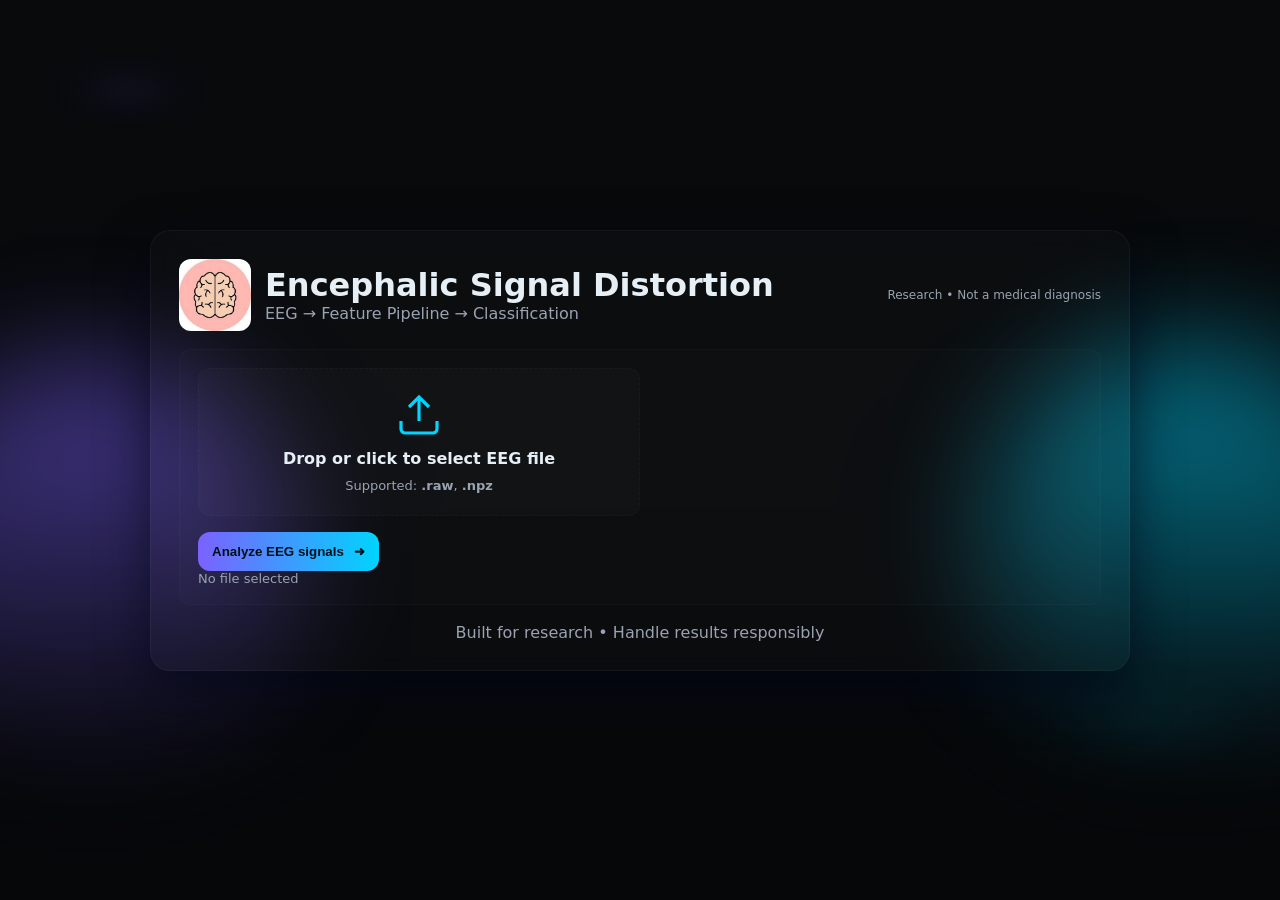
==== commit 6554ebd6: "changed main and css" ====
--- a/Frontend/index.html
+++ b/Frontend/index.html
@@ -4,9 +4,11 @@
   <meta charset="utf-8" />
   <meta name="viewport" content="width=device-width,initial-scale=1" />
   <title>Encephalic Signal Distortion Classifier</title>
+
   <link rel="icon" href="data:image/svg+xml,%3Csvg xmlns='http://www.w3.org/2000/svg' viewBox='0 0 64 64'%3E%3Ctext y='50%25' x='50%25' dominant-baseline='middle' text-anchor='middle' font-size='69'%3E%F0%9F%A7%A0%3C/text%3E%3C/svg%3E">
   <link rel="stylesheet" href="main.css" />
 </head>
+
 <body>
   <div class="bg-overlay"></div>
   <div class="glow-spot spot-left"></div>
@@ -25,12 +27,24 @@
     </header>
 
     <section class="panel upload-panel">
+
       <div class="upload-left">
+
+        <!-- FIXED UPLOAD AREA -->
         <div class="upload-area" title="Click to select a file">
-          <svg class="upl-svg" viewBox="0 0 24 24" fill="none" stroke="currentColor" stroke-width="1.6"><path d="M21 15v4a2 2 0 0 1-2 2H5a2 2 0 0 1-2-2v-4" /><polyline points="17 8 12 3 7 8" /><line x1="12" y1="3" x2="12" y2="15" /></svg>
+
+          <!-- INPUT MUST BE FIRST CHILD -->
+          <input id="fileInput" type="file" accept=".raw,.npz" class="file-input" />
+
+          <svg class="upl-svg" viewBox="0 0 24 24" fill="none" stroke="currentColor" stroke-width="1.6">
+            <path d="M21 15v4a2 2 0 0 1-2 2H5a2 2 0 0 1-2-2v-4" />
+            <polyline points="17 8 12 3 7 8" />
+            <line x1="12" y1="3" x2="12" y2="15" />
+          </svg>
+
           <div class="upload-text">Drop or click to select EEG file</div>
           <div class="upload-hint">Supported: <strong>.raw</strong>, <strong>.npz</strong></div>
-          <input id="fileInput" type="file" accept=".raw,.npz" class="file-input" />
+
         </div>
 
         <div class="controls">
@@ -40,6 +54,7 @@
           </button>
           <div id="uploadedFileName" class="file-name">No file selected</div>
         </div>
+
       </div>
 
       <div class="upload-right">
@@ -77,11 +92,10 @@
           <button class="btn ghost" onclick="resetForm()">← Analyze another</button>
         </div>
       </div>
+
     </section>
 
-    <footer class="foot muted">
-      Built for research • Handle results responsibly
-    </footer>
+    <footer class="foot muted">Built for research • Handle results responsibly</footer>
   </main>
 
   <script src="main.js"></script>
--- a/Frontend/main.css
+++ b/Frontend/main.css
@@ -1,4 +1,4 @@
-/* matte + soft glow hybrid theme (Railway × neon) */
+/* matte + soft glow hybrid theme */
 
 /* reset */
 *{box-sizing:border-box;margin:0;padding:0}
@@ -6,21 +6,18 @@
   --bg:#07080b;
   --panel:#0f1216;
   --muted:#9aa3b2;
-  --glass: rgba(255,255,255,0.03);
   --accent:#00d4ff;
   --accent-2:#7b61ff;
   --glass-border: rgba(255,255,255,0.04);
-  --card:#0c0f13;
-  --radius:14px;
-  --maxw:980px;
-  --mono: ui-monospace, SFMono-Regular, Menlo, Monaco, "Roboto Mono", monospace;
-  font-family: Inter, ui-sans-serif, system-ui, -apple-system, "Segoe UI", Roboto, "Helvetica Neue", Arial;
+  --mono: ui-monospace, Menlo, Monaco;
+
+  font-family: Inter, system-ui, -apple-system;
 }
 
 /* base */
 html,body{height:100%}
 body{
-  background: linear-gradient(180deg, rgba(8,10,12,1) 0%, rgba(6,7,9,1) 100%);
+  background:linear-gradient(180deg, #080a0c, #060709);
   color:#e6eef6;
   min-height:100vh;
   display:flex;
@@ -28,116 +25,108 @@
   justify-content:center;
   padding:28px;
   -webkit-font-smoothing:antialiased;
-  -moz-osx-font-smoothing:grayscale;
 }
 
-/* subtle noise overlay */
+/* glow layers */
 .bg-overlay{
   position:fixed;inset:0;background:
   radial-gradient(800px 400px at 10% 10%, rgba(123,97,255,0.06), transparent 10%),
   radial-gradient(800px 400px at 90% 80%, rgba(0,212,255,0.04), transparent 15%);
-  z-index:0;pointer-events:none;
+  pointer-events:none;
 }
-
-/* soft glow spots */
-.glow-spot{position:fixed;width:420px;height:420px;border-radius:50%;filter:blur(60px);opacity:0.55;pointer-events:none;z-index:0}
-.spot-left{left:-120px;top:40%;background:linear-gradient(180deg,var(--accent-2), rgba(123,97,255,0.12))}
-.spot-right{right:-120px;bottom:15%;background:linear-gradient(180deg,var(--accent), rgba(0,212,255,0.08))}
+.glow-spot{position:fixed;width:420px;height:420px;border-radius:50%;filter:blur(60px);opacity:0.55}
+.spot-left{left:-120px;top:40%;background:linear-gradient(var(--accent-2), transparent)}
+.spot-right{right:-120px;bottom:15%;background:linear-gradient(var(--accent), transparent)}
 
 /* frame */
 .frame{
-  width:100%;max-width:var(--maxw);z-index:5;position:relative;
-  padding:28px;border-radius:20px;background:linear-gradient(180deg, rgba(255,255,255,0.02), rgba(255,255,255,0.01));
-  border:1px solid var(--glass-border);backdrop-filter: blur(10px);
-  box-shadow: 0 20px 50px rgba(2,6,23,0.65);
+  width:100%;max-width:980px;
+  padding:28px;border-radius:20px;
+  background:rgba(255,255,255,0.02);
+  border:1px solid var(--glass-border);
+  backdrop-filter:blur(10px);
+  box-shadow:0 20px 50px rgba(2,6,23,0.65);
 }
 
-/* top */
-.top{display:flex;justify-content:space-between;align-items:center;margin-bottom:18px;gap:12px}
+/* header */
+.top{display:flex;justify-content:space-between;align-items:center;margin-bottom:18px}
 .brand{display:flex;align-items:center;gap:14px}
-.logo{width:72px;height:72px;border-radius:12px;object-fit:cover;filter:drop-shadow(0 6px 30px rgba(0,0,0,0.6))}
-.brand-texts h1{font-size:20px;letter-spacing:-0.2px;margin-bottom:2px}
-.muted{color:var(--muted);font-size:13px}
-.tag{font-size:12px;color:var(--muted);opacity:0.9}
+.logo{width:72px;height:72px;border-radius:12px;object-fit:cover}
+.muted{color:var(--muted)}
+.tag{font-size:12px;color:var(--muted)}
 
-/* panel layout */
-.upload-panel{display:flex;gap:22px;padding:18px;background:linear-gradient(180deg, rgba(255,255,255,0.01), transparent);border-radius:12px;border:1px solid rgba(255,255,255,0.02)}
-.upload-left{flex:1;display:flex;flex-direction:column;gap:16px;min-width:280px}
-.upload-right{width:420px;display:flex;flex-direction:column;gap:12px;align-items:stretch}
+/* panel */
+.upload-panel{display:flex;gap:22px;background:rgba(255,255,255,0.01);border:1px solid rgba(255,255,255,0.02);padding:18px;border-radius:12px}
+.upload-left{flex:1;display:flex;flex-direction:column;gap:16px}
+.upload-right{width:420px;display:flex;flex-direction:column;gap:12px}
 
-/* upload area */
+/* ========== FIXED UPLOAD BOX ========== */
 .upload-area{
-  border-radius:12px;padding:22px;border:1px dashed rgba(255,255,255,0.03);background:linear-gradient(180deg, rgba(255,255,255,0.012), rgba(255,255,255,0.006));
-  display:flex;flex-direction:column;align-items:center;gap:10px;cursor:pointer;transition:all .22s;
+  position:relative;
+  border-radius:12px;
+  padding:22px;
+  border:1px dashed rgba(255,255,255,0.03);
+  background:rgba(255,255,255,0.02);
+  display:flex;
+  flex-direction:column;
+  align-items:center;
+  gap:10px;
+  cursor:pointer;
+  transition:.22s;
 }
 .upload-area:hover{transform:translateY(-6px);box-shadow:0 12px 30px rgba(3,8,22,0.6)}
-.upl-svg{width:48px;height:48px;color:var(--accent);opacity:0.98}
+
+/* the file input is the ONLY clickable element */
+.file-input{
+  position:absolute;
+  inset:0;
+  opacity:0;
+  cursor:pointer;
+  z-index:10;
+}
+
+/* everything else is decorative */
+.upload-area > *:not(.file-input){
+  pointer-events:none;
+}
+
+.upl-svg{width:48px;height:48px;color:var(--accent)}
 .upload-text{font-size:16px;font-weight:600}
 .upload-hint{font-size:13px;color:var(--muted)}
-.file-input{position:absolute;left:0;top:0;bottom:0;right:0;opacity:0;width:100%;height:100%;cursor:pointer}
+.file-name{font-size:13px;color:var(--muted)}
 
-/* controls */
-.controls{display:flex;flex-direction:column;gap:8px;margin-top:6px}
-.btn{border-radius:12px;padding:12px 14px;font-weight:700;border:none;cursor:pointer;display:inline-flex;align-items:center;gap:10px}
-.btn.primary{background:linear-gradient(90deg,var(--accent-2),var(--accent));color:#081022;box-shadow:0 8px 28px rgba(0,212,255,0.06)}
-.btn.ghost{background:transparent;border:1px solid rgba(255,255,255,0.04);color:var(--accent);padding:10px 12px}
-.file-name{font-size:13px;color:var(--muted);margin-top:6px;word-break:break-word;max-width:260px}
+/* buttons */
+.btn{border-radius:12px;padding:12px 14px;font-weight:700;cursor:pointer;display:flex;align-items:center;gap:10px;border:none}
+.btn.primary{background:linear-gradient(90deg,var(--accent-2),var(--accent));color:#00111a}
+.btn.ghost{background:transparent;border:1px solid rgba(255,255,255,0.05);color:var(--accent)}
 
 /* spinner */
-.spinner{display:flex;flex-direction:column;align-items:center;gap:10px;padding:18px;border-radius:12px;background:linear-gradient(180deg, rgba(255,255,255,0.01), rgba(255,255,255,0.005));border:1px solid rgba(255,255,255,0.02)}
+.spinner{display:flex;flex-direction:column;align-items:center;gap:10px;padding:18px;border-radius:12px;border:1px solid rgba(255,255,255,0.02);background:rgba(255,255,255,0.02)}
 .spinner-ring{width:48px;height:48px;border-radius:50%;border:3px solid rgba(255,255,255,0.04);border-top-color:var(--accent);animation:spin 1s linear infinite}
 @keyframes spin{to{transform:rotate(360deg)}}
-.loading{font-size:13px;color:var(--muted)}
 
-/* result styles */
-.result{padding:12px}
-.result-head{display:flex;align-items:center;justify-content:space-between;gap:8px;margin-bottom:12px}
-.result-head h2{font-size:16px}
-.status{padding:6px 12px;border-radius:999px;font-weight:700;font-size:12px}
+/* result */
+.result-head{display:flex;justify-content:space-between;align-items:center}
+.status{padding:6px 12px;border-radius:99px;font-size:12px;font-weight:700}
 .status.mdd{background:rgba(245,87,108,0.12);color:#ff8aa0}
 .status.hc{background:rgba(80,200,120,0.08);color:#9ef4b1}
 
-/* grid */
+/* grids */
 .result-grid{display:grid;grid-template-columns:1fr 1fr;gap:12px;margin-bottom:12px}
-.card{background:linear-gradient(180deg, rgba(255,255,255,0.01), rgba(255,255,255,0.006));padding:14px;border-radius:10px;border:1px solid rgba(255,255,255,0.02)}
-.small{font-size:12px;color:var(--muted);margin-bottom:8px}
-.big{font-size:26px;font-weight:800;background:linear-gradient(90deg,var(--accent-2),var(--accent));background-clip:text;-webkit-background-clip:text;color:transparent}
+.card{padding:14px;border-radius:10px;border:1px solid rgba(255,255,255,0.02);background:rgba(255,255,255,0.01)}
+.small{font-size:12px;color:var(--muted)}
+.big{font-size:26px;font-weight:800;background:linear-gradient(90deg,var(--accent-2),var(--accent));background-clip: text;-webkit-background-clip:text;color:transparent}
 
-/* confidence bar */
+/* progress */
 .bar-wrap{display:flex;align-items:center;gap:10px}
-.bar-bg{flex:1;height:10px;background:rgba(255,255,255,0.02);border-radius:999px;overflow:hidden;border:1px solid rgba(255,255,255,0.02)}
-.bar-fill{height:100%;width:0%;background:linear-gradient(90deg,var(--accent-2),var(--accent));box-shadow:0 6px 30px rgba(0,212,255,0.08);transition:width .9s cubic-bezier(.2,.9,.2,1)}
+.bar-bg{flex:1;height:10px;background:rgba(255,255,255,0.02);border-radius:999px;overflow:hidden}
+.bar-fill{height:100%;width:0;background:linear-gradient(90deg,var(--accent-2),var(--accent));transition:width .9s}
 .pct{width:48px;text-align:right;font-weight:800;color:var(--accent);font-size:15px}
 
-/* details JSON */
+/* JSON */
 .json{background:rgba(0,0,0,0.4);padding:12px;border-radius:8px;border:1px solid rgba(255,255,255,0.02);color:#a9f0e6;font-size:12px;max-height:240px;overflow:auto}
 
 /* footer */
-.foot{margin-top:18px;text-align:center;color:var(--muted);font-size:13px}
+.foot{text-align:center;margin-top:18px;color:var(--muted)}
 
-/* utility */
 .hidden{display:none!important}
-@media (max-width:880px){
-  .upload-panel{flex-direction:column}
-  .upload-right{width:100%}
-  .result-grid{grid-template-columns:1fr}
-  .frame{padding:18px}
-}
-
-/* --- Cross-browser rendering quality & smoothing --- */
-html, body {
-  -webkit-font-smoothing: antialiased;
-  -moz-osx-font-smoothing: grayscale;
-  text-rendering: optimizeLegibility;
-
-  /* prevents weird font jumps on some browsers */
-  font-feature-settings: "liga" 1, "kern" 1;
-
-  /* stable scrolling / animation */
-  -webkit-overflow-scrolling: touch;
-  scroll-behavior: smooth;
-
-  /* fixes GPU flickering on heavy backgrounds */
-  backface-visibility: hidden;
-  transform: translateZ(0);
-}
